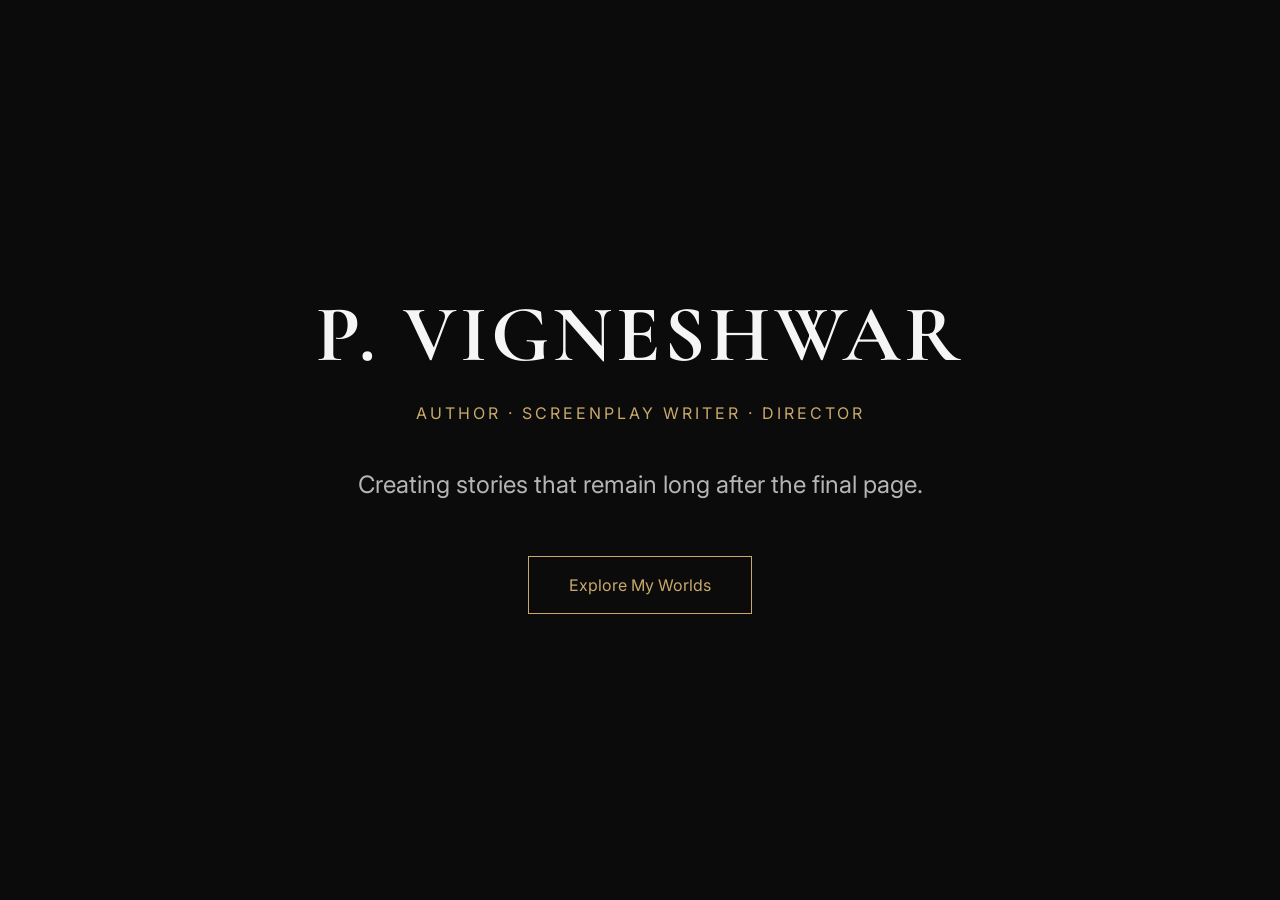
==== index.html @ ceaf37d2 "Create initial landing page" ====
<!DOCTYPE html>
<html lang="en">

<head>

    <meta charset="UTF-8">

    <meta name="viewport"
          content="width=device-width, initial-scale=1.0">

    <title>Stories by Vicky</title>

    <link rel="stylesheet" href="style.css">

</head>

<body>
    <body>

    <section class="hero">

        <div class="hero-content">

            <h1>P. VIGNESHWAR</h1>

            <p class="roles">
                Author · Screenplay Writer · Director
            </p>

            <p class="tagline">

                Creating stories that remain
                long after the final page.

            </p>

            <a href="#books" class="button">

                Explore My Worlds

            </a>

        </div>

    </section>

    <script src="script.js"></script>

</body>

    <script src="script.js"></script>

</body>

</html>
---- style.css ----
/* Google Fonts */
@import url('https://fonts.googleapis.com/css2?family=Cormorant+Garamond:wght@400;500;600;700&family=Inter:wght@300;400;500;600&display=swap');

/* Reset */

*{
    margin:0;
    padding:0;
    box-sizing:border-box;
}

body{

    background:#0B0B0B;
    color:#F5F5F5;

    font-family:'Inter',sans-serif;
}

.hero{

    height:100vh;

    display:flex;

    justify-content:center;

    align-items:center;

    text-align:center;

    padding:40px;

}

.hero-content{

    max-width:900px;

}

.hero h1{

    font-family:'Cormorant Garamond',serif;

    font-size:5rem;

    letter-spacing:4px;

    margin-bottom:20px;

}

.roles{

    color:#C8A96A;

    letter-spacing:3px;

    text-transform:uppercase;

    margin-bottom:40px;

}

.tagline{

    font-size:1.5rem;

    color:#B5B5B5;

    line-height:1.8;

    margin-bottom:50px;

}

.button{

    display:inline-block;

    padding:18px 40px;

    border:1px solid #C8A96A;

    color:#C8A96A;

    text-decoration:none;

    transition:.4s;

}

.button:hover{

    background:#C8A96A;

    color:#0B0B0B;

}
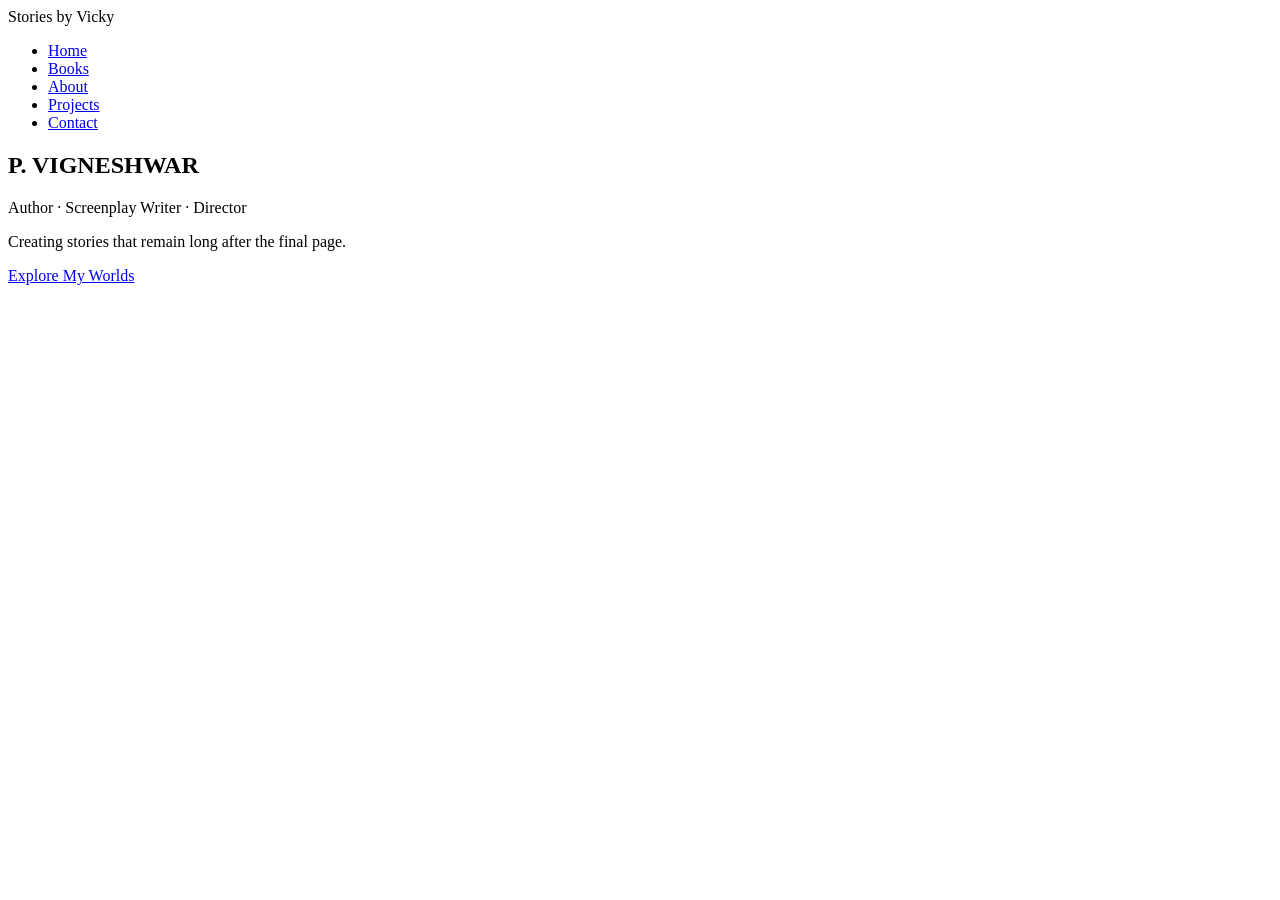
==== commit e68c7bec: "Add navigation bar" ====
--- a/index.html
+++ b/index.html
@@ -10,12 +10,36 @@
 
     <title>Stories by Vicky</title>
 
-    <link rel="stylesheet" href="style.css">
+    <link rel="stylesheet" href="assets/css/style.css">
 
 </head>
 
 <body>
-    <body>
+    <header>
+
+    <nav class="navbar">
+
+        <div class="logo">
+            Stories by Vicky
+        </div>
+
+        <ul class="nav-links">
+
+            <li><a href="#">Home</a></li>
+
+            <li><a href="#books">Books</a></li>
+
+            <li><a href="#about">About</a></li>
+
+            <li><a href="#projects">Projects</a></li>
+
+            <li><a href="#contact">Contact</a></li>
+
+        </ul>
+
+    </nav>
+
+</header>
 
     <section class="hero">
 
@@ -44,12 +68,8 @@
 
     </section>
 
-    <script src="script.js"></script>
-
 </body>
 
-    <script src="script.js"></script>
-
-</body>
+    <script src="assets/js/script.js"></script>
 
 </html>
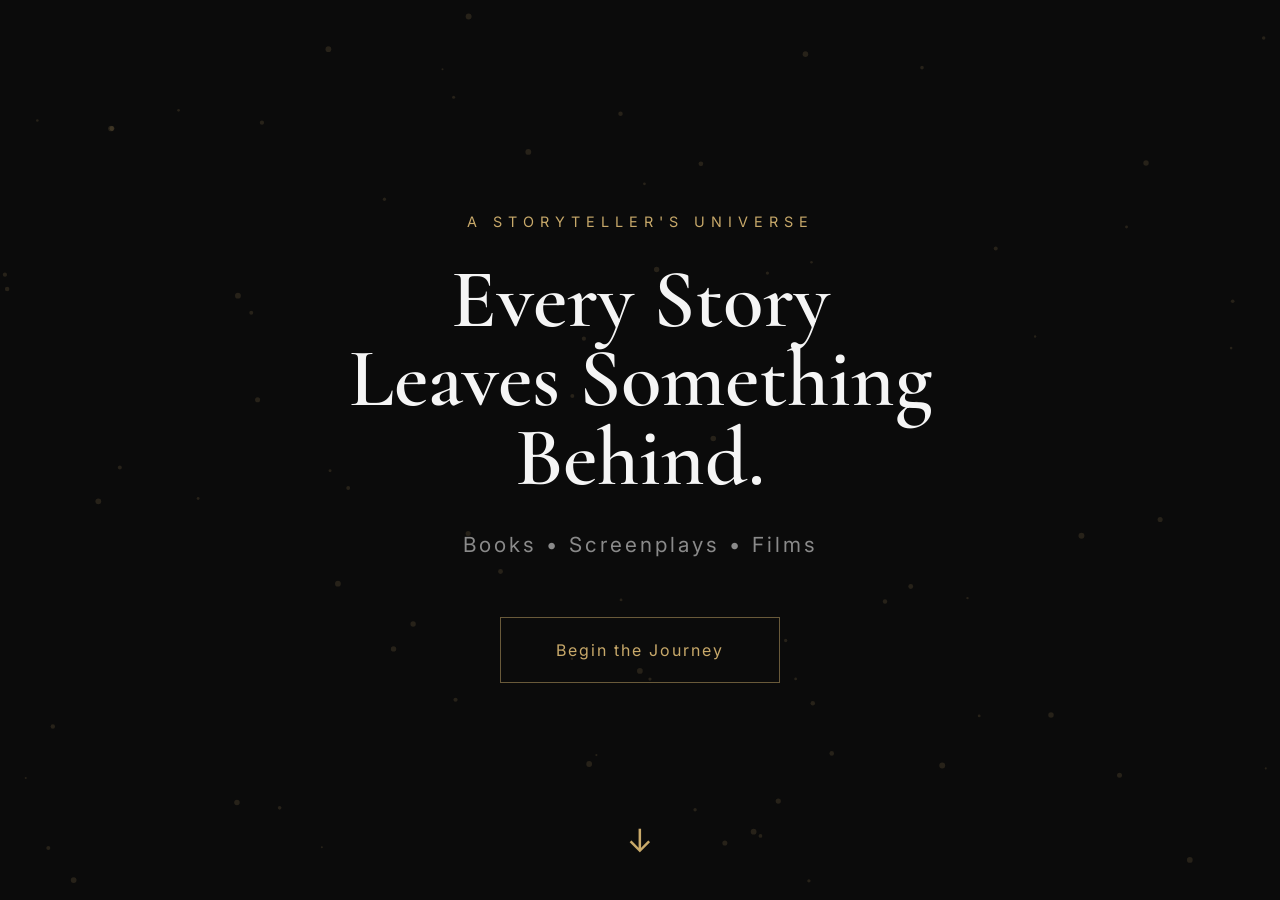
==== commit 30ee0a0a: "Homepage changes" ====
--- a/index.html
+++ b/index.html
@@ -15,61 +15,69 @@
 </head>
 
 <body>
+
     <header>
+    </header>
 
-    <nav class="navbar">
+    <main>
 
-        <div class="logo">
-            Stories by Vicky
-        </div>
+        <section id="hero">
 
-        <ul class="nav-links">
+    <div class="hero-container">
 
-            <li><a href="#">Home</a></li>
+        <p class="hero-subtitle">
 
-            <li><a href="#books">Books</a></li>
+            A STORYTELLER'S UNIVERSE
 
-            <li><a href="#about">About</a></li>
+        </p>
 
-            <li><a href="#projects">Projects</a></li>
+        <h1>
 
-            <li><a href="#contact">Contact</a></li>
+            Every Story
+            <br>
+            Leaves Something Behind.
 
-        </ul>
+        </h1>
 
-    </nav>
+        <p class="hero-description">
 
-</header>
+            Books • Screenplays • Films
 
-    <section class="hero">
+        </p>
 
-        <div class="hero-content">
+        <a href="#worlds" class="hero-button">
 
-            <h1>P. VIGNESHWAR</h1>
+            Begin the Journey
 
-            <p class="roles">
-                Author · Screenplay Writer · Director
-            </p>
+        </a>
 
-            <p class="tagline">
+    </div>
 
-                Creating stories that remain
-                long after the final page.
+    <div class="scroll">
 
-            </p>
+        ↓
 
-            <a href="#books" class="button">
+    </div>
 
-                Explore My Worlds
+</section>
 
-            </a>
+        <section id="worlds"></section>
 
-        </div>
+        <section id="universe"></section>
 
-    </section>
+        <section id="storyteller"></section>
+
+        <section id="quote"></section>
+
+        <section id="contact"></section>
+
+    </main>
+
+    <footer>
+    </footer>
+
+    <script src="assets/js/script.js"></script>
 
 </body>
 
-    <script src="assets/js/script.js"></script>
-
 </html>
--- a/assets/css/style.css
+++ b/assets/css/style.css
@@ -0,0 +1,317 @@
+/* Google Fonts */
+@import url('https://fonts.googleapis.com/css2?family=Cormorant+Garamond:wght@400;500;600;700&family=Inter:wght@300;400;500;600&display=swap');
+
+/* Reset */
+
+*{
+    margin:0;
+    padding:0;
+    box-sizing:border-box;
+}
+
+body{
+
+    background:#0B0B0B;
+    color:#F5F5F5;
+
+    font-family:'Inter',sans-serif;
+}
+
+/*=========================================
+ HERO
+==========================================*/
+
+#hero{
+
+    min-height:100vh;
+
+    display:flex;
+
+    justify-content:center;
+
+    align-items:center;
+
+    position:relative;
+
+    text-align:center;
+
+    padding:0 10%;
+
+}
+
+.hero-container{
+
+    max-width:900px;
+
+}
+
+.hero-subtitle{
+
+    color:#C8A96A;
+
+    text-transform:uppercase;
+
+    letter-spacing:6px;
+
+    font-size:.9rem;
+
+    margin-bottom:30px;
+
+}
+
+#hero h1{
+
+    font-family:'Cormorant Garamond', serif;
+
+    font-size:5.2rem;
+
+    line-height:0.95;
+
+    font-weight:600;
+
+    margin-bottom:35px;
+
+}
+
+.hero-description{
+
+    color:#8A8A8A;
+
+    font-size:1.3rem;
+
+    letter-spacing:3px;
+
+    margin-bottom:60px;
+
+}
+
+.hero-button{
+
+    display:inline-block;
+
+    padding:22px 55px;
+
+    color:#C8A96A;
+
+    border:1px solid rgba(200,169,106,.5);
+
+    text-decoration:none;
+
+    transition:.4s;
+
+    letter-spacing:2px;
+
+    position:relative;
+
+    overflow:hidden;
+
+}
+
+.hero-button::before{
+
+    content:"";
+
+    position:absolute;
+
+    top:0;
+
+    left:-120%;
+
+    width:120%;
+
+    height:100%;
+
+    background:linear-gradient(
+        90deg,
+        transparent,
+        rgba(255,255,255,.15),
+        transparent
+    );
+
+    transition:.8s;
+
+}
+
+.hero-button:hover{
+
+    background:#C8A96A;
+
+    color:#0B0B0B;
+
+}
+
+.hero-button:hover::before{
+
+    left:120%;
+
+}
+
+.hero-container{
+    max-width:820px;
+}
+
+.scroll{
+
+    position:absolute;
+
+    bottom:40px;
+
+    left:50%;
+
+    transform:translateX(-50%);
+
+    color:#C8A96A;
+
+    font-size:2rem;
+
+}
+
+.button{
+
+    display:inline-block;
+
+    padding:18px 40px;
+
+    border:1px solid #C8A96A;
+
+    color:#C8A96A;
+
+    text-decoration:none;
+
+    transition:.4s;
+
+}
+
+.button:hover{
+
+    background:#C8A96A;
+
+    color:#0B0B0B;
+
+}
+
+body{
+
+    overflow-x:hidden;
+
+}
+
+html{
+
+    scroll-behavior:smooth;
+
+}
+
+a{
+
+    cursor:pointer;
+
+}
+
+/* ==========================
+   Navigation
+========================== */
+
+.navbar{
+
+    position:fixed;
+
+    top:0;
+
+    left:0;
+
+    width:100%;
+
+    display:flex;
+
+    justify-content:space-between;
+
+    align-items:center;
+
+    padding:25px 8%;
+
+    background:rgba(11,11,11,.75);
+
+    backdrop-filter:blur(18px);
+
+    border-bottom:1px solid rgba(255,255,255,.05);
+
+    z-index:1000;
+
+}
+
+.logo{
+
+    color:#F5F5F5;
+
+    text-decoration:none;
+
+    font-family:'Cormorant Garamond', serif;
+
+    font-size:2rem;
+
+    font-weight:600;
+
+    letter-spacing:2px;
+
+}
+
+.nav-menu{
+
+    display:flex;
+
+    gap:40px;
+
+    list-style:none;
+
+}
+
+.nav-menu a{
+
+    text-decoration:none;
+
+    color:#F5F5F5;
+
+    font-size:.9rem;
+
+    text-transform:uppercase;
+
+    letter-spacing:2px;
+
+    transition:.35s ease;
+
+    position:relative;
+
+}
+
+.nav-menu a::after{
+
+    content:"";
+
+    position:absolute;
+
+    left:0;
+
+    bottom:-8px;
+
+    width:0;
+
+    height:2px;
+
+    background:#C8A96A;
+
+    transition:.35s;
+
+}
+
+.nav-menu a:hover{
+
+    color:#C8A96A;
+
+}
+
+.nav-menu a:hover::after{
+
+    width:100%;
+
+}
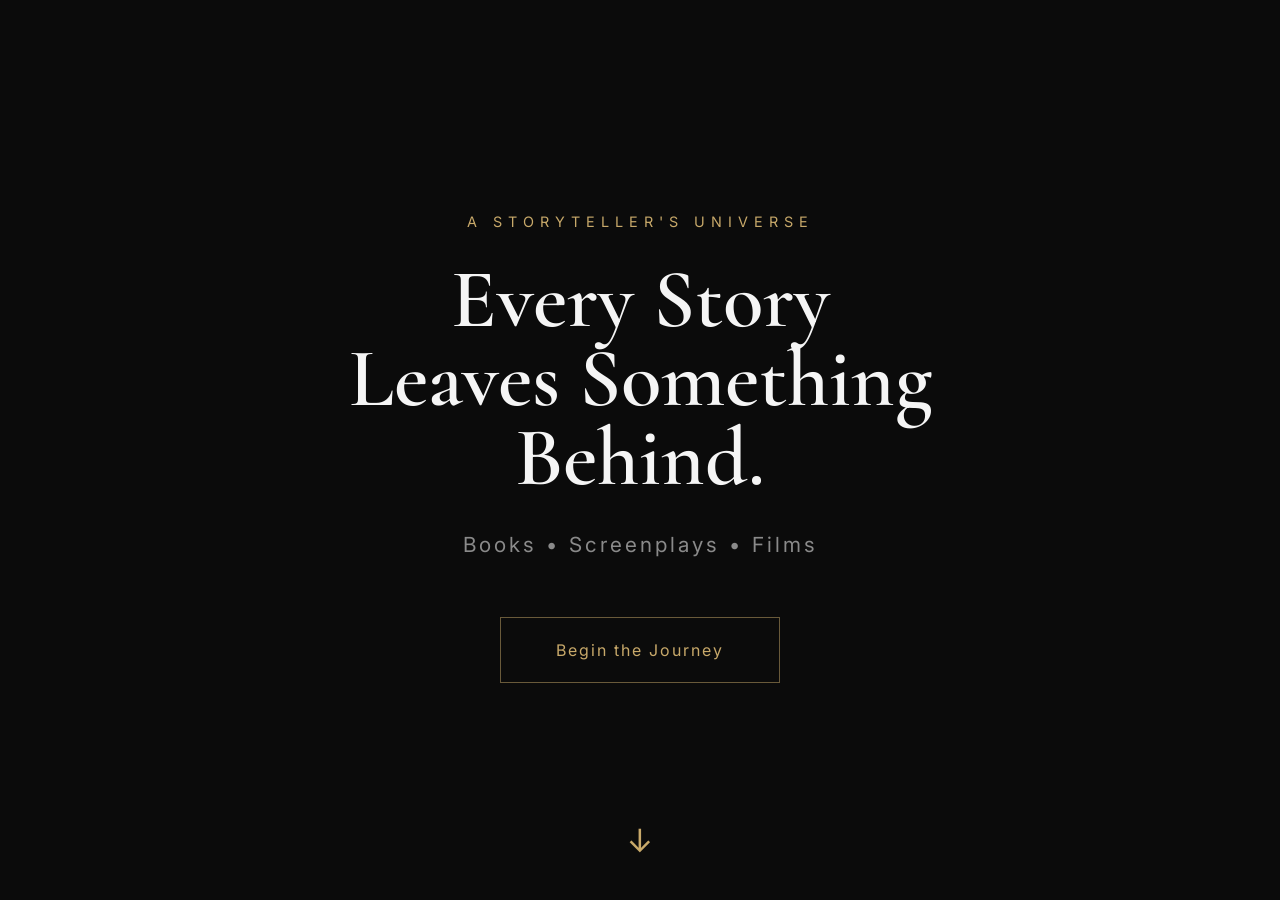
==== commit f89bd2e7: "Required changes in the index and world page" ====
--- a/index.html
+++ b/index.html
@@ -14,10 +14,13 @@
 
 </head>
 
+<script src="assets/js/components.js"></script>
+
+<script src="assets/js/script.js"></script>
+
 <body>
 
-    <header>
-    </header>
+    <header id="navbar"></header>
 
     <main>
 
@@ -45,10 +48,8 @@
 
         </p>
 
-        <a href="#worlds" class="hero-button">
-
-            Begin the Journey
-
+        <a href="worlds.html" class="hero-button">
+                Begin the Journey
         </a>
 
     </div>
@@ -73,8 +74,7 @@
 
     </main>
 
-    <footer>
-    </footer>
+    <footer id="footer"></footer>
 
     <script src="assets/js/script.js"></script>
 
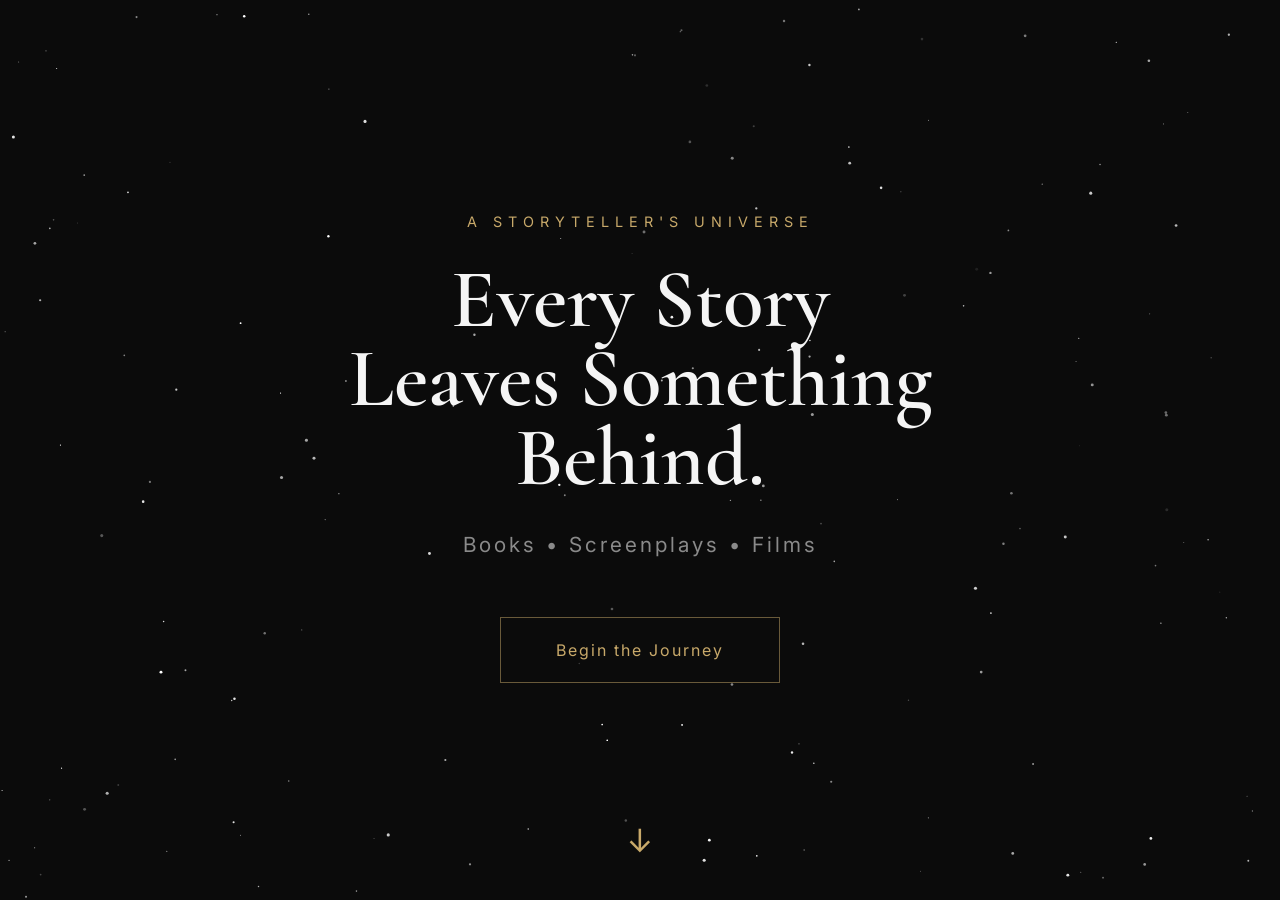
==== commit 3bf9ded8: "Bg update" ====
--- a/index.html
+++ b/index.html
@@ -11,12 +11,9 @@
     <title>Stories by Vicky</title>
 
     <link rel="stylesheet" href="assets/css/style.css">
+    <link rel="stylesheet" href="assets/css/background.css">
 
 </head>
-
-<script src="assets/js/components.js"></script>
-
-<script src="assets/js/script.js"></script>
 
 <body>
 
@@ -76,7 +73,15 @@
 
     <footer id="footer"></footer>
 
-    <script src="assets/js/script.js"></script>
+   <canvas id="atmosphere"></canvas>
+
+<script src="assets/js/script.js"></script>
+
+<script src="assets/js/atmosphere.js"></script>
+
+<script>
+createAtmosphere("stars");
+</script>
 
 </body>
 
--- a/assets/css/style.css
+++ b/assets/css/style.css
@@ -13,6 +13,7 @@
 
     background:#0B0B0B;
     color:#F5F5F5;
+    position:relative;
 
     font-family:'Inter',sans-serif;
 }
--- a/assets/css/background.css
+++ b/assets/css/background.css
@@ -0,0 +1,15 @@
+#atmosphere{
+
+    position:fixed;
+
+    inset:0;
+
+    width:100%;
+
+    height:100%;
+
+    pointer-events:none;
+
+    z-index:0;
+
+}
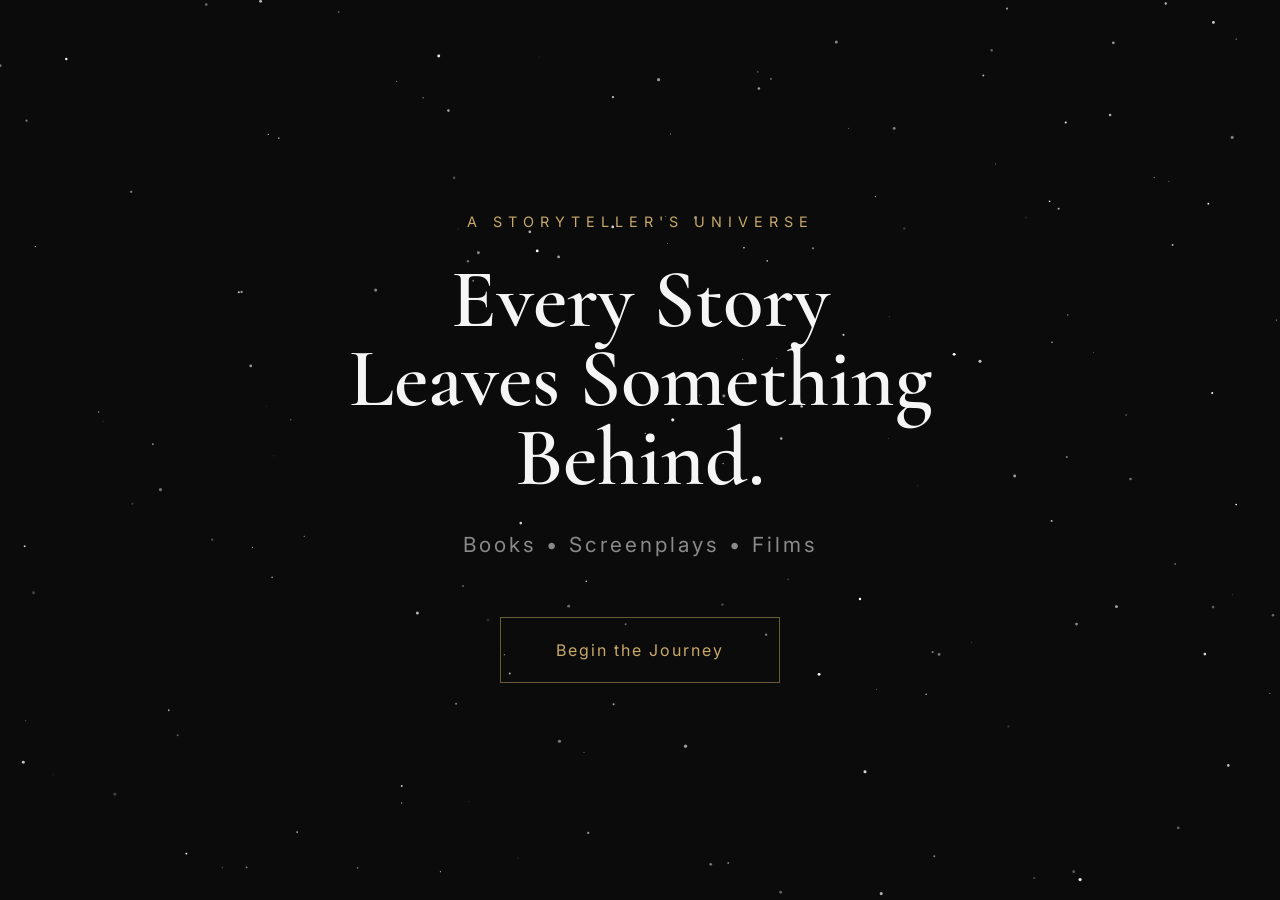
==== commit b76086d6: "updates for project connect wwcnt" ====
--- a/index.html
+++ b/index.html
@@ -51,12 +51,6 @@
 
     </div>
 
-    <div class="scroll">
-
-        ↓
-
-    </div>
-
 </section>
 
         <section id="worlds"></section>
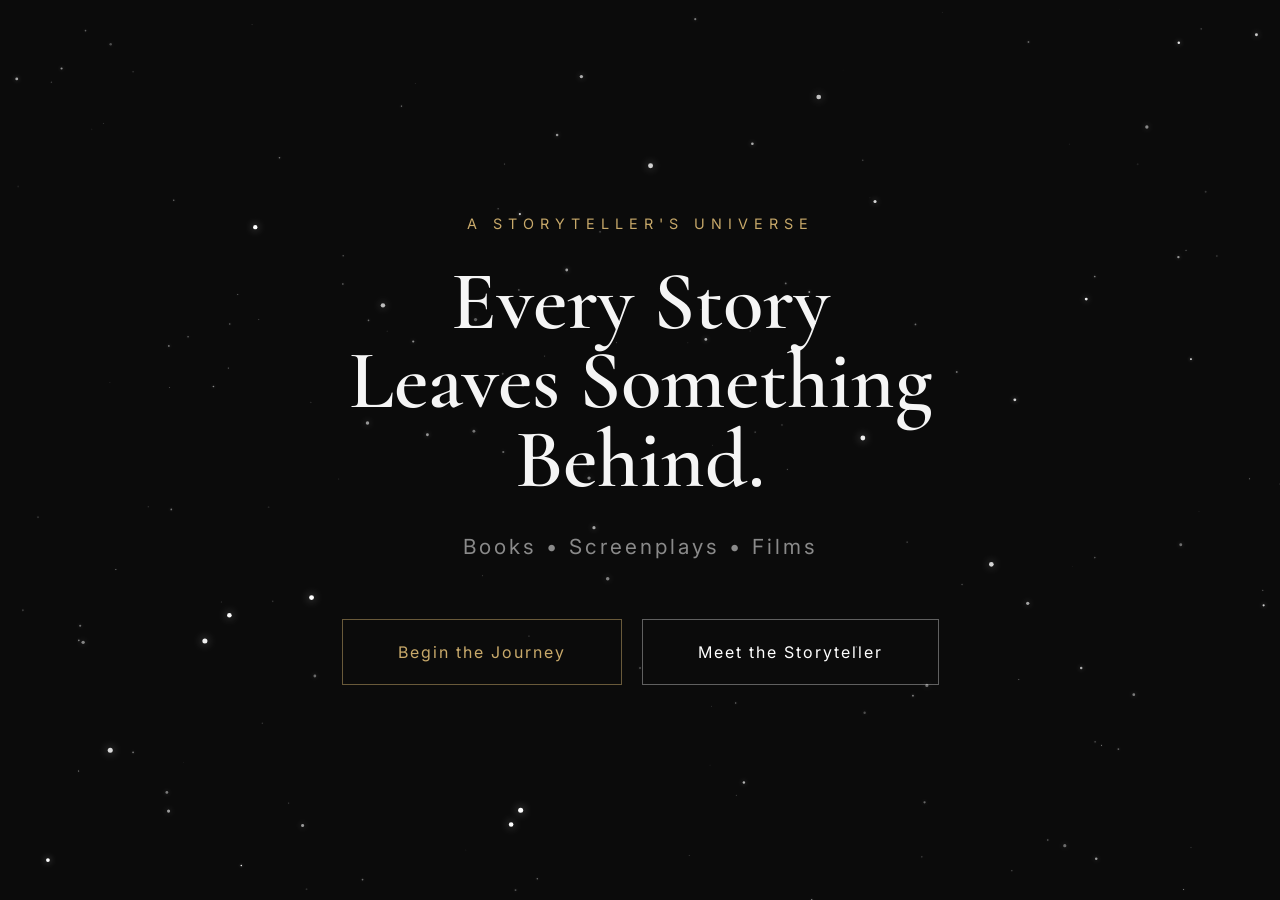
==== commit 894d0c37: "Homepage enhancement" ====
--- a/index.html
+++ b/index.html
@@ -2,17 +2,64 @@
 <html lang="en">
 
 <head>
+    <meta charset="UTF-8">
+    <meta name="viewport" content="width=device-width, initial-scale=1.0">
 
-    <meta charset="UTF-8">
+    <!-- SEO -->
+    <title>Stories by Vicky | Books, Screenplays & Cinematic Storytelling</title>
 
-    <meta name="viewport"
-          content="width=device-width, initial-scale=1.0">
+    <meta name="description"
+          content="Explore the cinematic storytelling universe of Vicky featuring original books, screenplays, films, and immersive fictional worlds.">
 
-    <title>Stories by Vicky</title>
+    <meta name="keywords"
+          content="Stories by Vicky, books, screenplays, films, storytelling, fiction, author portfolio">
 
+    <meta name="author"
+          content="Vicky">
+
+    <meta name="theme-color"
+          content="#0d0d0d">
+
+    <!-- Open Graph -->
+    <meta property="og:type" content="website">
+
+    <meta property="og:title"
+          content="Stories by Vicky">
+
+    <meta property="og:description"
+          content="Books, Screenplays and Cinematic Storytelling.">
+
+    <meta property="og:url"
+          content="https://storiesbyvicky.github.io/">
+
+    <meta property="og:image"
+          content="https://storiesbyvicky.github.io/assets/images/og-image.jpg">
+
+    <!-- Twitter -->
+    <meta name="twitter:card"
+          content="summary_large_image">
+
+    <meta name="twitter:title"
+          content="Stories by Vicky">
+
+    <meta name="twitter:description"
+          content="Books, Screenplays and Cinematic Storytelling.">
+
+    <meta name="twitter:image"
+          content="https://storiesbyvicky.github.io/assets/images/og-image.jpg">
+
+    <!-- Canonical URL -->
+    <link rel="canonical"
+          href="https://storiesbyvicky.github.io/">
+
+    <!-- Favicon -->
+    <link rel="icon"
+          href="assets/images/favicon.ico"
+          type="image/x-icon">
+
+    <!-- Stylesheets -->
     <link rel="stylesheet" href="assets/css/style.css">
     <link rel="stylesheet" href="assets/css/background.css">
-
 </head>
 
 <body>
@@ -44,10 +91,18 @@
             Books • Screenplays • Films
 
         </p>
+        
+        <div class="hero-buttons">
 
-        <a href="worlds.html" class="hero-button">
-                Begin the Journey
-        </a>
+    <a href="worlds.html" class="hero-button">
+        Begin the Journey
+    </a>
+
+    <a href="creator.html" class="hero-button secondary">
+        Meet the Storyteller
+    </a>
+
+</div>
 
     </div>
 
--- a/assets/css/style.css
+++ b/assets/css/style.css
@@ -58,6 +58,10 @@
 
     margin-bottom:30px;
 
+    opacity: 0;
+    animation: heroFade .8s ease forwards;
+    animation-delay: .2s;
+
 }
 
 #hero h1{
@@ -70,8 +74,14 @@
 
     font-weight:600;
 
+    max-width:760px;
+
     margin-bottom:35px;
 
+    opacity: 0;
+    animation: heroFade .8s ease forwards;
+    animation-delay: .4s;
+
 }
 
 .hero-description{
@@ -84,6 +94,10 @@
 
     margin-bottom:60px;
 
+    opacity: 0;
+    animation: heroFade .8s ease forwards;
+    animation-delay: .6s;
+
 }
 
 .hero-button{
@@ -98,7 +112,11 @@
 
     text-decoration:none;
 
-    transition:.4s;
+    transition:
+    transform .35s ease,
+    box-shadow .35s ease,
+    background .35s ease,
+    color .35s ease;
 
     letter-spacing:2px;
 
@@ -106,6 +124,36 @@
 
     overflow:hidden;
 
+    opacity: 0;
+    animation: heroFade .8s ease forwards;
+    animation-delay: .8s;
+
+}
+
+/* ===============================
+   HERO BUTTON GROUP
+================================ */
+
+.hero-buttons {
+    display: flex;
+    justify-content: center;
+    gap: 20px;
+    margin-top: 60px;
+    flex-wrap: wrap;
+}
+
+/* Secondary Button */
+
+.hero-button.secondary {
+    background: transparent;
+    border: 1px solid rgba(255,255,255,.35);
+    color: #ffffff;
+    opacity:.75;
+}
+
+.hero-button.secondary:hover {
+    background: rgba(255,255,255,.08);
+    opacity:1;
 }
 
 .hero-button::before{
@@ -133,11 +181,12 @@
 
 }
 
-.hero-button:hover{
-
-    background:#C8A96A;
-
-    color:#0B0B0B;
+.hero-button:hover {
+
+    transform: translateY(-4px);
+
+    box-shadow:
+        0 0 18px rgba(200,169,106,.22);
 
 }
 
@@ -315,4 +364,236 @@
 
     width:100%;
 
+}
+
+/* =====================================================
+MOBILE NAVIGATION
+===================================================== */
+
+.menu-toggle{
+
+    display:none;
+
+    margin-left:auto;
+
+    flex-direction:column;
+
+    gap:6px;
+
+    cursor:pointer;
+
+    z-index:1100;
+
+}
+
+.menu-toggle span{
+
+    display:block;
+
+    width:28px;
+
+    height:2px;
+
+    background:#F5F5F5;
+
+    transition:.35s ease;
+
+}
+
+.menu-toggle.active span:nth-child(1){
+
+    transform:translateY(8px) rotate(45deg);
+
+}
+
+.menu-toggle.active span:nth-child(2){
+
+    opacity:0;
+
+}
+
+.menu-toggle.active span:nth-child(3){
+
+    transform:translateY(-8px) rotate(-45deg);
+
+}
+
+/* ==========================
+TABLET
+========================== */
+
+@media (max-width:900px){
+
+    .navbar{
+
+        padding:20px 6%;
+
+    }
+
+    .logo{
+
+        font-size:1.8rem;
+
+    }
+
+    .nav-menu{
+
+        gap:24px;
+
+    }
+
+}
+
+/* ==========================
+MOBILE
+========================== */
+
+@media (max-width:768px){
+
+    .navbar{
+
+        padding:18px 6%;
+
+        display:flex;
+
+        justify-content:space-between;
+
+        align-items:center;
+
+    }
+
+    .menu-toggle{
+
+        display:flex;
+
+        position:relative;
+
+        z-index:1200;
+
+    }
+
+    .nav-menu{
+
+        position:fixed;
+
+        top:0;
+
+        right:-100%;
+
+        width:260px;
+
+        height:100vh;
+
+        background:#0B0B0B;
+
+        display:flex;
+
+        flex-direction:column;
+
+        justify-content:center;
+
+        align-items:center;
+
+        gap:35px;
+
+        transition:right .4s ease;
+
+        z-index:1100;
+
+        border-left:1px solid rgba(255,255,255,.08);
+
+    }
+
+    .nav-menu.active{
+
+        right:0;
+
+    }
+
+}
+
+/* ==========================
+SMALL MOBILE
+========================== */
+
+@media (max-width:480px){
+
+    .logo{
+
+        font-size:1.5rem;
+
+    }
+
+    .nav-menu{
+
+        top:72px;
+
+        height:calc(100vh - 72px);
+
+    }
+
+}
+
+/* ===============================
+   HERO FADE ANIMATION
+================================ */
+
+@keyframes heroFade {
+
+    from {
+
+        opacity: 0;
+        transform: translateY(30px);
+
+    }
+
+    to {
+
+        opacity: 1;
+        transform: translateY(0);
+
+    }
+
+}
+
+/* ==========================================
+   HERO INTRO ANIMATION
+========================================== */
+
+@keyframes heroFadeUp {
+
+    from {
+        opacity: 0;
+        transform: translateY(25px);
+    }
+
+    to {
+        opacity: 1;
+        transform: translateY(0);
+    }
+
+}
+
+.hero-subtitle{
+    opacity:0;
+    animation:heroFadeUp .8s ease forwards;
+    animation-delay:.2s;
+}
+
+.hero h1{
+    opacity:0;
+    animation:heroFadeUp .8s ease forwards;
+    animation-delay:.4s;
+}
+
+.hero-description{
+    opacity:0;
+    animation:heroFadeUp .8s ease forwards;
+    animation-delay:.6s;
+}
+
+.hero-buttons{
+    opacity:0;
+    animation:heroFadeUp .8s ease forwards;
+    animation-delay:.8s;
 }
